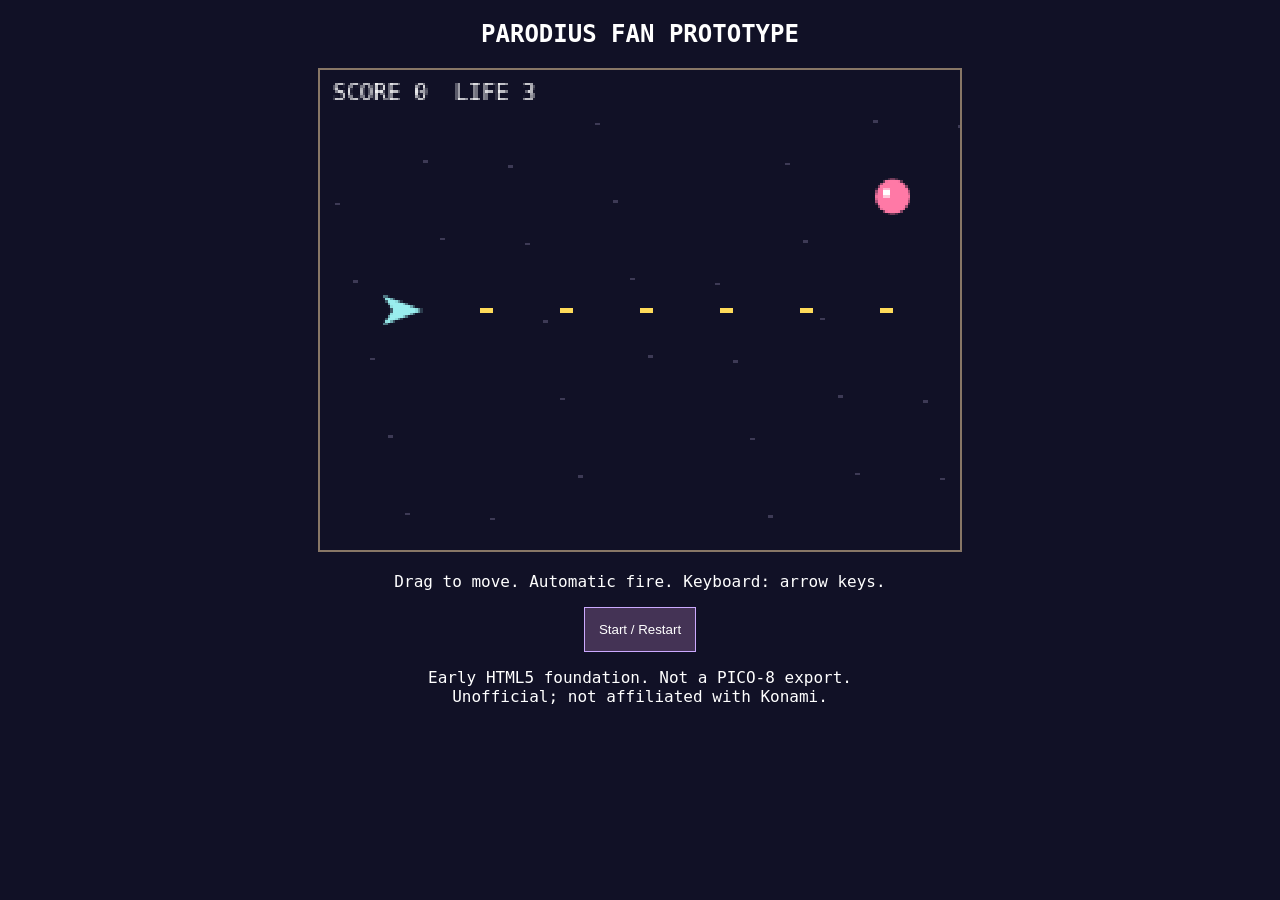
==== index.html @ 3f6e173e "Add initial touch-controlled HTML5 shooter foundation" ====
<!doctype html>
<html lang="en"><meta charset="utf-8"><meta name="viewport" content="width=device-width,initial-scale=1,maximum-scale=1"><title>Parodius fan prototype</title><style>body{margin:0;background:#111126;color:white;text-align:center;font:16px monospace}canvas{width:min(96vw,640px);image-rendering:pixelated;touch-action:none;border:2px solid #876}button{padding:14px;background:#435;color:white;border:1px solid #caf}p{padding:0 12px}</style><h2>PARODIUS FAN PROTOTYPE</h2><canvas id="screen" width="256" height="192"></canvas><p>Drag to move. Automatic fire. Keyboard: arrow keys.</p><button id="restart">Start / Restart</button><p>Early HTML5 foundation. Not a PICO-8 export.<br>Unofficial; not affiliated with Konami.</p><script>
'use strict';
const c=document.getElementById('screen'),g=c.getContext('2d'),keys={};
let p,shots,enemies,score,life,tick,over,last=0,acc=0,seed=1;
function reset(){p={x:32,y:96};shots=[];enemies=[];score=0;life=3;tick=0;over=false;acc=0;seed=1;}
function random(){seed=(seed*1664525+1013904223)>>>0;return seed/4294967296;}
function move(e){const r=c.getBoundingClientRect();p.x=Math.max(8,Math.min(248,(e.clientX-r.left)*256/r.width));p.y=Math.max(22,Math.min(184,(e.clientY-r.top)*192/r.height));}
c.addEventListener('pointerdown',e=>{c.setPointerCapture(e.pointerId);move(e);});
c.addEventListener('pointermove',e=>{if(c.hasPointerCapture(e.pointerId))move(e);});
addEventListener('keydown',e=>{if(e.key.startsWith('Arrow'))e.preventDefault();keys[e.key]=true;});
addEventListener('keyup',e=>keys[e.key]=false);addEventListener('blur',()=>{for(const k in keys)keys[k]=false;});
document.getElementById('restart').onclick=reset;
function step(){if(over)return;tick++;p.x=Math.max(8,Math.min(248,p.x+2*((keys.ArrowRight?1:0)-(keys.ArrowLeft?1:0))));p.y=Math.max(22,Math.min(184,p.y+2*((keys.ArrowDown?1:0)-(keys.ArrowUp?1:0))));if(tick%8===0)shots.push({x:p.x+8,y:p.y});if(tick%35===0)enemies.push({x:264,y:24+random()*152,phase:random()*6,hp:2});for(const s of shots)s.x+=4;for(const e of enemies){e.x-=1+Math.min(1,score/5000);e.y+=Math.sin(tick/15+e.phase)*.6;for(const s of shots){if(s.x<260&&e.hp>0&&Math.abs(s.x-e.x)<9&&Math.abs(s.y-e.y)<8){e.hp--;s.x=999;if(e.hp===0)score+=100;}}if(e.hp>0&&Math.abs(p.x-e.x)<10&&Math.abs(p.y-e.y)<9){e.hp=0;life--;if(life<=0)over=true;}}shots=shots.filter(s=>s.x<264);enemies=enemies.filter(e=>e.x> -16&&e.hp>0);}
function draw(){g.fillStyle='#111126';g.fillRect(0,0,256,192);g.fillStyle='#6a6484';for(let i=0;i<30;i++)g.fillRect(((i*83-tick*.5)%256+256)%256,20+(i*47)%172,1,1);g.fillStyle='#9ee';g.beginPath();g.moveTo(p.x+9,p.y);g.lineTo(p.x-7,p.y-6);g.lineTo(p.x-3,p.y);g.lineTo(p.x-7,p.y+6);g.closePath();g.fill();g.fillStyle='#ffdb59';for(const s of shots)g.fillRect(s.x,s.y-1,5,2);for(const e of enemies){g.fillStyle='#ff79a6';g.beginPath();g.arc(e.x,e.y,7,0,Math.PI*2);g.fill();g.fillStyle='white';g.fillRect(e.x-4,e.y-3,3,3);}g.fillStyle='white';g.font='9px monospace';g.fillText('SCORE '+score+'  LIFE '+life,5,12);if(over){g.fillStyle='#111126';g.fillRect(30,76,196,40);g.fillStyle='white';g.fillText('GAME OVER - TAP RESTART',43,99);}}
function frame(now){if(last)acc+=Math.min(100,now-last);last=now;while(acc>=1000/60){step();acc-=1000/60;}draw();requestAnimationFrame(frame);}reset();requestAnimationFrame(frame);
</script></html>
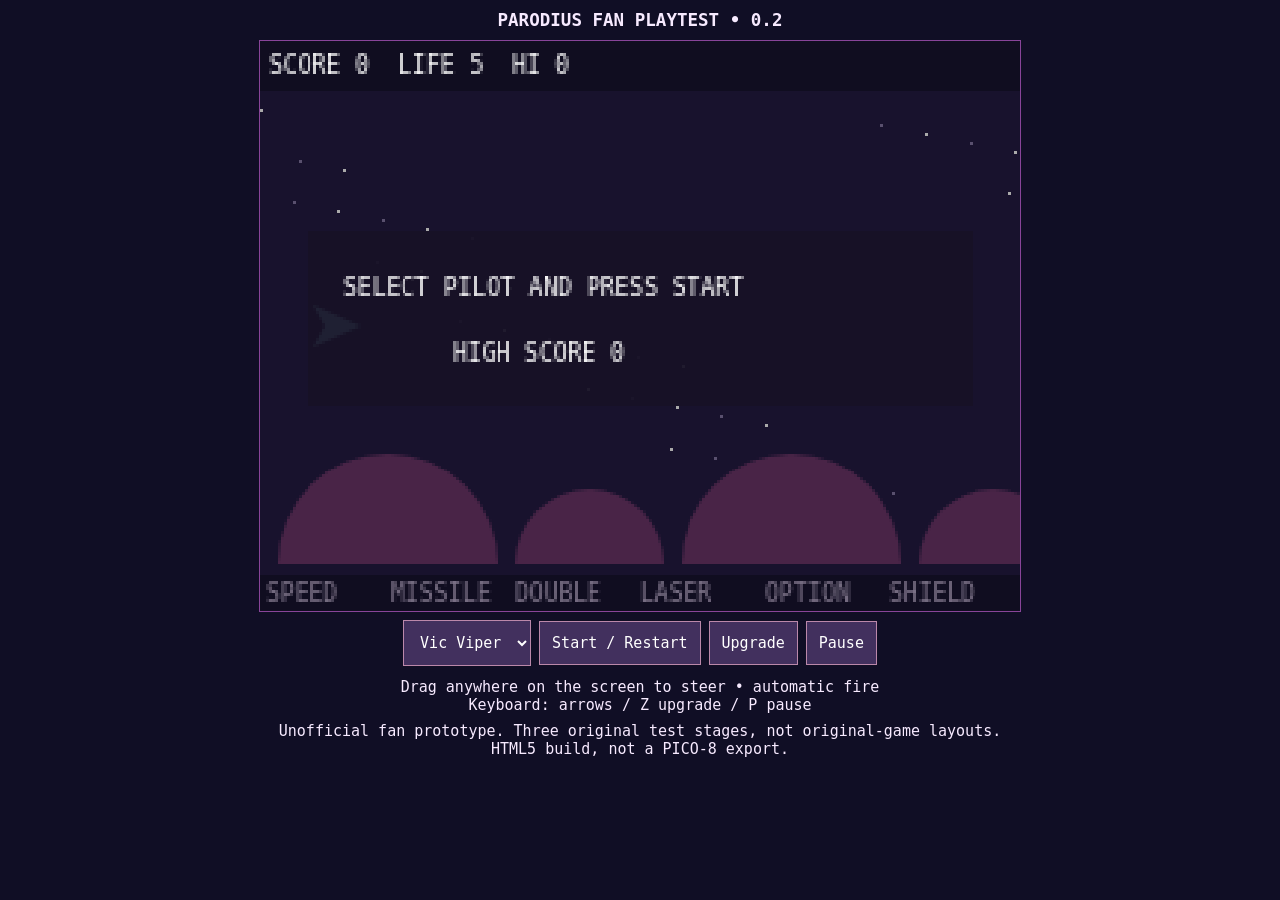
==== commit c491dc40: "Upgrade HTML5 playtest with three stages, upgrades, bosses and Pages workflow" ====
--- a/index.html
+++ b/index.html
@@ -1,17 +1,32 @@
 <!doctype html>
-<html lang="en"><meta charset="utf-8"><meta name="viewport" content="width=device-width,initial-scale=1,maximum-scale=1"><title>Parodius fan prototype</title><style>body{margin:0;background:#111126;color:white;text-align:center;font:16px monospace}canvas{width:min(96vw,640px);image-rendering:pixelated;touch-action:none;border:2px solid #876}button{padding:14px;background:#435;color:white;border:1px solid #caf}p{padding:0 12px}</style><h2>PARODIUS FAN PROTOTYPE</h2><canvas id="screen" width="256" height="192"></canvas><p>Drag to move. Automatic fire. Keyboard: arrow keys.</p><button id="restart">Start / Restart</button><p>Early HTML5 foundation. Not a PICO-8 export.<br>Unofficial; not affiliated with Konami.</p><script>
+<html lang="en"><meta charset="utf-8"><meta name="viewport" content="width=device-width,initial-scale=1,viewport-fit=cover"><title>Parodius fan playtest</title><style>body{margin:0;background:#100e25;color:#f7eaff;text-align:center;font:15px monospace}canvas{width:min(98vw,760px);image-rendering:pixelated;touch-action:none;border:1px solid #849}button,select{font:inherit;background:#42305e;color:white;border:1px solid #b8a;padding:12px;margin:4px;touch-action:manipulation}p{margin:8px}h3{margin:10px}</style><h3>PARODIUS FAN PLAYTEST • 0.2</h3><canvas id="c" width="256" height="192"></canvas><div><select id="who"><option>Vic Viper</option><option>Octopus</option><option>TwinBee</option><option>Pentarou</option></select><button id="start">Start / Restart</button><button id="upgrade">Upgrade</button><button id="pause">Pause</button></div><p>Drag anywhere on the screen to steer • automatic fire<br>Keyboard: arrows / Z upgrade / P pause</p><p>Unofficial fan prototype. Three original test stages, not original-game layouts.<br>HTML5 build, not a PICO-8 export.</p><script>
 'use strict';
-const c=document.getElementById('screen'),g=c.getContext('2d'),keys={};
-let p,shots,enemies,score,life,tick,over,last=0,acc=0,seed=1;
-function reset(){p={x:32,y:96};shots=[];enemies=[];score=0;life=3;tick=0;over=false;acc=0;seed=1;}
-function random(){seed=(seed*1664525+1013904223)>>>0;return seed/4294967296;}
-function move(e){const r=c.getBoundingClientRect();p.x=Math.max(8,Math.min(248,(e.clientX-r.left)*256/r.width));p.y=Math.max(22,Math.min(184,(e.clientY-r.top)*192/r.height));}
-c.addEventListener('pointerdown',e=>{c.setPointerCapture(e.pointerId);move(e);});
-c.addEventListener('pointermove',e=>{if(c.hasPointerCapture(e.pointerId))move(e);});
-addEventListener('keydown',e=>{if(e.key.startsWith('Arrow'))e.preventDefault();keys[e.key]=true;});
-addEventListener('keyup',e=>keys[e.key]=false);addEventListener('blur',()=>{for(const k in keys)keys[k]=false;});
-document.getElementById('restart').onclick=reset;
-function step(){if(over)return;tick++;p.x=Math.max(8,Math.min(248,p.x+2*((keys.ArrowRight?1:0)-(keys.ArrowLeft?1:0))));p.y=Math.max(22,Math.min(184,p.y+2*((keys.ArrowDown?1:0)-(keys.ArrowUp?1:0))));if(tick%8===0)shots.push({x:p.x+8,y:p.y});if(tick%35===0)enemies.push({x:264,y:24+random()*152,phase:random()*6,hp:2});for(const s of shots)s.x+=4;for(const e of enemies){e.x-=1+Math.min(1,score/5000);e.y+=Math.sin(tick/15+e.phase)*.6;for(const s of shots){if(s.x<260&&e.hp>0&&Math.abs(s.x-e.x)<9&&Math.abs(s.y-e.y)<8){e.hp--;s.x=999;if(e.hp===0)score+=100;}}if(e.hp>0&&Math.abs(p.x-e.x)<10&&Math.abs(p.y-e.y)<9){e.hp=0;life--;if(life<=0)over=true;}}shots=shots.filter(s=>s.x<264);enemies=enemies.filter(e=>e.x> -16&&e.hp>0);}
-function draw(){g.fillStyle='#111126';g.fillRect(0,0,256,192);g.fillStyle='#6a6484';for(let i=0;i<30;i++)g.fillRect(((i*83-tick*.5)%256+256)%256,20+(i*47)%172,1,1);g.fillStyle='#9ee';g.beginPath();g.moveTo(p.x+9,p.y);g.lineTo(p.x-7,p.y-6);g.lineTo(p.x-3,p.y);g.lineTo(p.x-7,p.y+6);g.closePath();g.fill();g.fillStyle='#ffdb59';for(const s of shots)g.fillRect(s.x,s.y-1,5,2);for(const e of enemies){g.fillStyle='#ff79a6';g.beginPath();g.arc(e.x,e.y,7,0,Math.PI*2);g.fill();g.fillStyle='white';g.fillRect(e.x-4,e.y-3,3,3);}g.fillStyle='white';g.font='9px monospace';g.fillText('SCORE '+score+'  LIFE '+life,5,12);if(over){g.fillStyle='#111126';g.fillRect(30,76,196,40);g.fillStyle='white';g.fillText('GAME OVER - TAP RESTART',43,99);}}
-function frame(now){if(last)acc+=Math.min(100,now-last);last=now;while(acc>=1000/60){step();acc-=1000/60;}draw();requestAnimationFrame(frame);}reset();requestAnimationFrame(frame);
+const c=document.getElementById('c'),g=c.getContext('2d'),keys={},names=['SPEED','MISSILE','DOUBLE','LASER','OPTION','SHIELD'],titles=['CANDY CURRENT','MOAI MOONLIGHT','CARNIVAL CORE'];
+let p,shots,foes,bullets,drops,sparks,boss,t,st,score,life,meter,weapon,opt,speed,shield,inv,state,paused,combo,best=0,last=0,acc=0,drag=null,audio=null;
+try{best=Number(localStorage.getItem('parodius-fan-best'))||0}catch(e){}
+function sound(n){if(!audio)return;const o=audio.createOscillator(),v=audio.createGain();o.type='square';o.frequency.value=n;v.gain.setValueAtTime(.025,audio.currentTime);v.gain.exponentialRampToValueAtTime(.001,audio.currentTime+.09);o.connect(v);v.connect(audio.destination);o.start();o.stop(audio.currentTime+.1)}
+function reset(){p={x:25,y:96,k:document.getElementById('who').selectedIndex};shots=[];foes=[];bullets=[];drops=[];sparks=[];boss=null;t=0;st=0;score=0;life=5;meter=-1;weapon=0;opt=0;speed=0;shield=0;inv=90;combo=0;state='play';paused=false;drag=null;acc=0;document.getElementById('pause').textContent='Pause'}
+function save(){if(score>best){best=score;try{localStorage.setItem('parodius-fan-best',String(best))}catch(e){}}}
+function start(){try{audio=audio||new(window.AudioContext||window.webkitAudioContext)();audio.resume()}catch(e){}reset();sound(440)}
+function toggle(){if(state!=='play')return;paused=!paused;document.getElementById('pause').textContent=paused?'Resume':'Pause';drag=null}
+function upgrade(){if(state!=='play'||paused||meter<0)return;if(meter===0)speed=Math.min(3,speed+1);else if(meter===4)opt=Math.min(2,opt+1);else if(meter===5)shield=3;else weapon=meter;meter=-1;sound(880)}
+document.getElementById('start').onclick=start;document.getElementById('upgrade').onclick=upgrade;document.getElementById('pause').onclick=toggle;
+function point(e){const r=c.getBoundingClientRect();return{x:(e.clientX-r.left)*256/r.width,y:(e.clientY-r.top)*192/r.height}}
+c.onpointerdown=e=>{if(state!=='play'||paused)return;drag=point(e);c.setPointerCapture(e.pointerId)};
+c.onpointermove=e=>{if(!drag||!c.hasPointerCapture(e.pointerId))return;const q=point(e);p.x+=(q.x-drag.x)*1.3;p.y+=(q.y-drag.y)*1.3;drag=q};c.onpointerup=c.onpointercancel=()=>drag=null;
+addEventListener('keydown',e=>{if(e.key.startsWith('Arrow'))e.preventDefault();if(!e.repeat){if(e.key.toLowerCase()==='z')upgrade();if(e.key.toLowerCase()==='p')toggle()}keys[e.key]=true});addEventListener('keyup',e=>keys[e.key]=false);addEventListener('blur',()=>{for(const k in keys)keys[k]=false;if(state==='play'&&!paused)toggle()});document.addEventListener('visibilitychange',()=>{if(document.hidden&&state==='play'&&!paused)toggle()});
+function burst(x,y,col){for(let i=0;i<12;i++)sparks.push({x,y,vx:Math.cos(i)*1.7,vy:Math.sin(i)*1.7,age:20,col})}
+function hurt(){if(inv)return;if(shield)shield--;else{life--;weapon=0;opt=0;combo=0;}inv=100;burst(p.x,p.y,'#fff');sound(110);if(life<=0){state='over';save()}}
+function shoot(){const add=(dy,vy=0)=>shots.push({x:p.x+8,y:p.y+dy,vx:weapon===3?6:4,vy});add(0);if(weapon===1)add(4,1.6);if(weapon===2){add(-2,-.6);if(p.k===1)add(2,.6)}if(weapon===3){add(-2);if(p.k===2)add(2)}for(let i=0;i<opt;i++)add(9+i*7,p.k===3?-.2:0)}
+function step(){if(state!=='play'||paused)return;t++;if(inv)inv--;p.x+=((keys.ArrowRight?1:0)-(keys.ArrowLeft?1:0))*(1.7+speed*.4);p.y+=((keys.ArrowDown?1:0)-(keys.ArrowUp?1:0))*(1.7+speed*.4);p.x=Math.max(8,Math.min(247,p.x));p.y=Math.max(25,Math.min(176,p.y));if(t%7===0)shoot();
+if(t<1800&&t%Math.max(22,48-st*8)===0){const n=Math.floor(t/48)%3;foes.push({x:266,y:35+(t*17%125),base:35+(t*17%125),age:0,hp:n===2?4:2,type:n})}if(t===1800){boss={x:220,y:96,hp:100+st*40,max:100+st*40,age:0};sound(150)}
+for(const e of foes){e.age++;e.x-=1+st*.2;e.y=e.base+Math.sin(e.age/18)*12;if(e.age%95===0){const a=Math.atan2(p.y-e.y,p.x-e.x);bullets.push({x:e.x,y:e.y,vx:Math.cos(a)*1.3,vy:Math.sin(a)*1.3})}if(Math.abs(e.x-p.x)<10&&Math.abs(e.y-p.y)<9){hurt();e.hp=0}}
+if(boss){boss.age++;boss.y=98+Math.sin(boss.age/45)*45;const rage=boss.hp<boss.max/2;if(boss.age%(rage?26:42)===0){for(let i=-2;i<=2;i++){const a=Math.PI+i*.23+Math.sin(boss.age/60)*.3;bullets.push({x:boss.x-12,y:boss.y,vx:Math.cos(a)*(rage?1.9:1.5),vy:Math.sin(a)*(rage?1.9:1.5)})}}if(Math.abs(p.x-boss.x)<24&&Math.abs(p.y-boss.y)<25)hurt()}
+for(const s of shots){s.x+=s.vx;s.y+=s.vy;for(const e of foes){if(e.hp>0&&s.x<270&&Math.abs(s.x-e.x)<10&&Math.abs(s.y-e.y)<9){e.hp--;s.x=999;if(e.hp===0){score+=100+Math.min(500,combo*10);combo++;burst(e.x,e.y,'#ff9');if(combo%3===0)drops.push({x:e.x,y:e.y,bell:combo%9===0})}}}if(boss&&s.x<270&&Math.abs(s.x-boss.x)<23&&Math.abs(s.y-boss.y)<25){s.x=999;boss.hp--;if(boss.hp<=0){burst(boss.x,boss.y,'#faf');boss=null;score+=3000;save();st++;bullets=[];foes=[];drops=[];t=0;inv=100;sound(660);if(st===3){state='win';save()}}}}
+for(const b of bullets){b.x+=b.vx;b.y+=b.vy;if(Math.abs(b.x-p.x)<4&&Math.abs(b.y-p.y)<4){hurt();b.x=-99}}for(const d of drops){d.x-=.8;if(Math.abs(d.x-p.x)<10&&Math.abs(d.y-p.y)<10){if(d.bell){score+=1000;bullets=[];shield=Math.min(3,shield+1)}else meter=(meter+1)%6;d.x=-99;sound(780)}}
+for(const s of sparks){s.x+=s.vx;s.y+=s.vy;s.age--}shots=shots.filter(s=>s.x<275&&s.y>10&&s.y<195);foes=foes.filter(e=>e.hp>0&&e.x> -15);bullets=bullets.filter(b=>b.x> -10&&b.x<270&&b.y>15&&b.y<200);drops=drops.filter(d=>d.x> -10);sparks=sparks.filter(s=>s.age>0)}
+function text(s,x,y,col='#fff'){g.fillStyle=col;g.font='8px monospace';g.fillText(s,x,y)}
+function draw(){g.fillStyle=['#18122d','#101f35','#281333'][Math.min(st,2)];g.fillRect(0,0,256,192);for(let i=0;i<40;i++){g.fillStyle=i%2?'#59506e':'#aaa';g.fillRect(((i*71-t*(i%2?.25:.5))%256+256)%256,23+i*43%152,1,1)}for(let i=0;i<5;i++){g.fillStyle=['#492447','#234659','#4c2859'][Math.min(st,2)];g.beginPath();g.arc(((i*68-t*.2)%330+330)%330-25,176,25+(i%2)*12,Math.PI,0);g.fill()}for(const d of drops){g.fillStyle=d.bell?'#8f8':'#ffb53e';g.fillRect(d.x-3,d.y-3,7,7)}for(const e of foes){g.fillStyle=['#ff89b5','#b2f77c','#bca4ff'][e.type];g.beginPath();g.arc(e.x,e.y,7+e.type,0,7);g.fill();g.fillStyle='white';g.fillRect(e.x-4,e.y-3,3,3)}if(boss){g.fillStyle='#f79ac8';g.beginPath();g.arc(boss.x,boss.y,23,0,7);g.fill();g.fillStyle='white';g.fillRect(boss.x-15,boss.y-9,8,7);g.fillRect(boss.x+4,boss.y-9,8,7);g.fillStyle='#302040';g.fillRect(boss.x-11,boss.y+8,21,4);g.fillStyle='#ff8';g.fillRect(60,20,136*boss.hp/boss.max,3)}
+if(!inv||inv%8<4){g.fillStyle=['#9ee','#ff99c8','#ffe779','#adc6ff'][p.k];if(p.k===0){g.beginPath();g.moveTo(p.x+9,p.y);g.lineTo(p.x-7,p.y-7);g.lineTo(p.x-3,p.y);g.lineTo(p.x-7,p.y+7);g.closePath();g.fill()}else{g.beginPath();g.arc(p.x,p.y,7,0,7);g.fill();g.fillStyle='white';g.fillRect(p.x+1,p.y-3,4,3)}if(shield){g.strokeStyle='#8ff';g.beginPath();g.arc(p.x,p.y,11,0,7);g.stroke()}}g.fillStyle=weapon===3?'#8ff':'#ffe473';for(const s of shots)g.fillRect(s.x,s.y-1,weapon===3?14:5,2);g.fillStyle='#ff799f';for(const b of bullets){g.beginPath();g.arc(b.x,b.y,2.5,0,7);g.fill()}for(const s of sparks){g.fillStyle=s.col;g.fillRect(s.x,s.y,2,2)}g.fillStyle='#100d20';g.fillRect(0,0,256,17);g.fillRect(0,180,256,12);text('SCORE '+score+'  LIFE '+life+'  HI '+best,3,11);for(let i=0;i<6;i++)text(names[i],i*42+2,189,i===meter?'#ffed79':'#81778c');if(t<150&&state==='play')text('STAGE '+(st+1)+' '+titles[Math.min(st,2)],38,42);if(paused||state!=='play'){g.fillStyle='#171226ee';g.fillRect(16,64,224,59);text(state==='title'?'SELECT PILOT AND PRESS START':paused?'PAUSED':state==='win'?'TEST CAMPAIGN CLEAR!':'GAME OVER',28,86);text('HIGH SCORE '+best,65,108)}}
+function frame(now){if(last)acc+=Math.min(100,now-last);last=now;while(acc>=1000/60){step();acc-=1000/60}draw();requestAnimationFrame(frame)}reset();state='title';requestAnimationFrame(frame);
 </script></html>
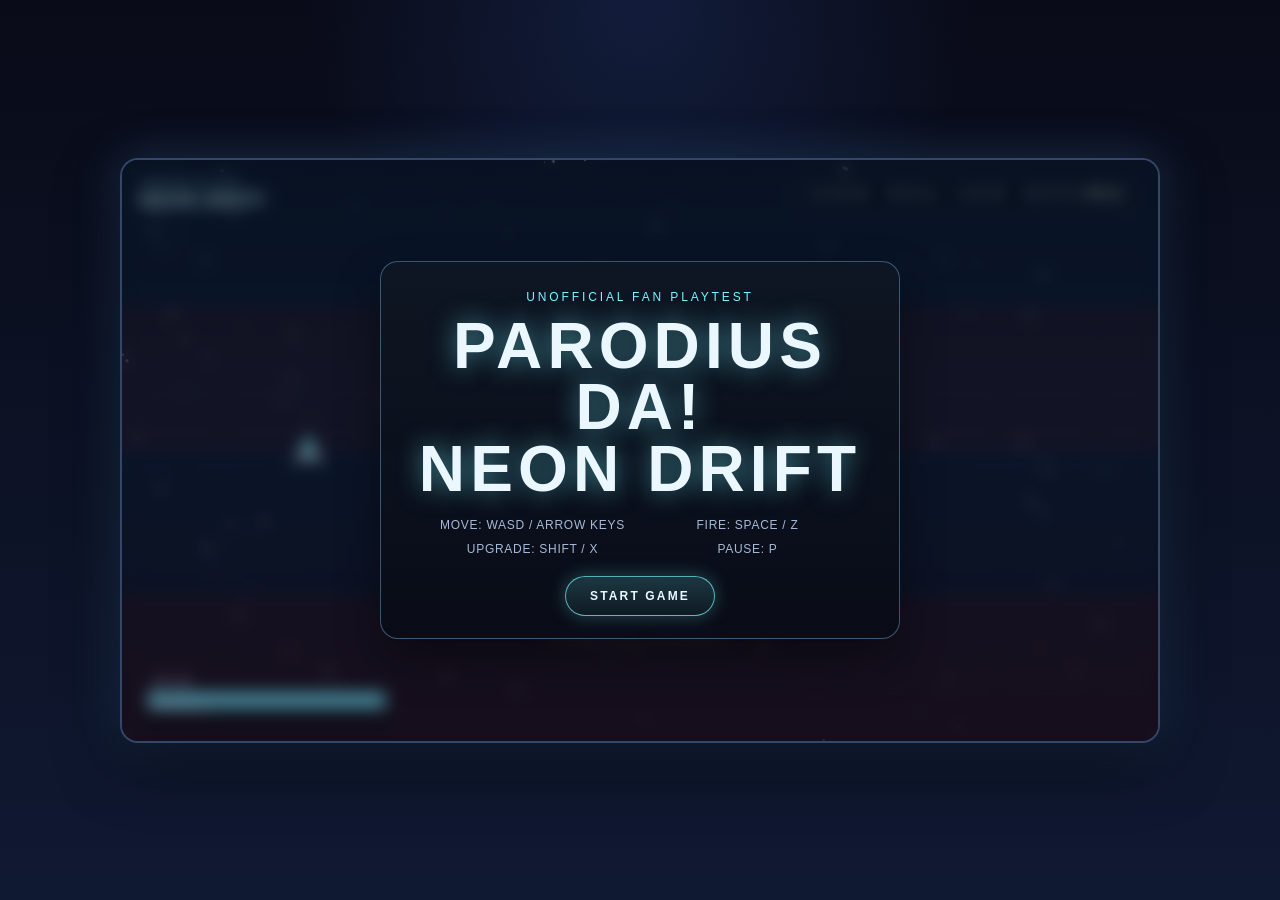
==== commit f7a62605: "Massive game polish, sprite-driven arcade dumake, split JS assets, and a richer browser game loop fo" ====
--- a/index.html
+++ b/index.html
@@ -1,32 +1,55 @@
 <!doctype html>
-<html lang="en"><meta charset="utf-8"><meta name="viewport" content="width=device-width,initial-scale=1,viewport-fit=cover"><title>Parodius fan playtest</title><style>body{margin:0;background:#100e25;color:#f7eaff;text-align:center;font:15px monospace}canvas{width:min(98vw,760px);image-rendering:pixelated;touch-action:none;border:1px solid #849}button,select{font:inherit;background:#42305e;color:white;border:1px solid #b8a;padding:12px;margin:4px;touch-action:manipulation}p{margin:8px}h3{margin:10px}</style><h3>PARODIUS FAN PLAYTEST • 0.2</h3><canvas id="c" width="256" height="192"></canvas><div><select id="who"><option>Vic Viper</option><option>Octopus</option><option>TwinBee</option><option>Pentarou</option></select><button id="start">Start / Restart</button><button id="upgrade">Upgrade</button><button id="pause">Pause</button></div><p>Drag anywhere on the screen to steer • automatic fire<br>Keyboard: arrows / Z upgrade / P pause</p><p>Unofficial fan prototype. Three original test stages, not original-game layouts.<br>HTML5 build, not a PICO-8 export.</p><script>
-'use strict';
-const c=document.getElementById('c'),g=c.getContext('2d'),keys={},names=['SPEED','MISSILE','DOUBLE','LASER','OPTION','SHIELD'],titles=['CANDY CURRENT','MOAI MOONLIGHT','CARNIVAL CORE'];
-let p,shots,foes,bullets,drops,sparks,boss,t,st,score,life,meter,weapon,opt,speed,shield,inv,state,paused,combo,best=0,last=0,acc=0,drag=null,audio=null;
-try{best=Number(localStorage.getItem('parodius-fan-best'))||0}catch(e){}
-function sound(n){if(!audio)return;const o=audio.createOscillator(),v=audio.createGain();o.type='square';o.frequency.value=n;v.gain.setValueAtTime(.025,audio.currentTime);v.gain.exponentialRampToValueAtTime(.001,audio.currentTime+.09);o.connect(v);v.connect(audio.destination);o.start();o.stop(audio.currentTime+.1)}
-function reset(){p={x:25,y:96,k:document.getElementById('who').selectedIndex};shots=[];foes=[];bullets=[];drops=[];sparks=[];boss=null;t=0;st=0;score=0;life=5;meter=-1;weapon=0;opt=0;speed=0;shield=0;inv=90;combo=0;state='play';paused=false;drag=null;acc=0;document.getElementById('pause').textContent='Pause'}
-function save(){if(score>best){best=score;try{localStorage.setItem('parodius-fan-best',String(best))}catch(e){}}}
-function start(){try{audio=audio||new(window.AudioContext||window.webkitAudioContext)();audio.resume()}catch(e){}reset();sound(440)}
-function toggle(){if(state!=='play')return;paused=!paused;document.getElementById('pause').textContent=paused?'Resume':'Pause';drag=null}
-function upgrade(){if(state!=='play'||paused||meter<0)return;if(meter===0)speed=Math.min(3,speed+1);else if(meter===4)opt=Math.min(2,opt+1);else if(meter===5)shield=3;else weapon=meter;meter=-1;sound(880)}
-document.getElementById('start').onclick=start;document.getElementById('upgrade').onclick=upgrade;document.getElementById('pause').onclick=toggle;
-function point(e){const r=c.getBoundingClientRect();return{x:(e.clientX-r.left)*256/r.width,y:(e.clientY-r.top)*192/r.height}}
-c.onpointerdown=e=>{if(state!=='play'||paused)return;drag=point(e);c.setPointerCapture(e.pointerId)};
-c.onpointermove=e=>{if(!drag||!c.hasPointerCapture(e.pointerId))return;const q=point(e);p.x+=(q.x-drag.x)*1.3;p.y+=(q.y-drag.y)*1.3;drag=q};c.onpointerup=c.onpointercancel=()=>drag=null;
-addEventListener('keydown',e=>{if(e.key.startsWith('Arrow'))e.preventDefault();if(!e.repeat){if(e.key.toLowerCase()==='z')upgrade();if(e.key.toLowerCase()==='p')toggle()}keys[e.key]=true});addEventListener('keyup',e=>keys[e.key]=false);addEventListener('blur',()=>{for(const k in keys)keys[k]=false;if(state==='play'&&!paused)toggle()});document.addEventListener('visibilitychange',()=>{if(document.hidden&&state==='play'&&!paused)toggle()});
-function burst(x,y,col){for(let i=0;i<12;i++)sparks.push({x,y,vx:Math.cos(i)*1.7,vy:Math.sin(i)*1.7,age:20,col})}
-function hurt(){if(inv)return;if(shield)shield--;else{life--;weapon=0;opt=0;combo=0;}inv=100;burst(p.x,p.y,'#fff');sound(110);if(life<=0){state='over';save()}}
-function shoot(){const add=(dy,vy=0)=>shots.push({x:p.x+8,y:p.y+dy,vx:weapon===3?6:4,vy});add(0);if(weapon===1)add(4,1.6);if(weapon===2){add(-2,-.6);if(p.k===1)add(2,.6)}if(weapon===3){add(-2);if(p.k===2)add(2)}for(let i=0;i<opt;i++)add(9+i*7,p.k===3?-.2:0)}
-function step(){if(state!=='play'||paused)return;t++;if(inv)inv--;p.x+=((keys.ArrowRight?1:0)-(keys.ArrowLeft?1:0))*(1.7+speed*.4);p.y+=((keys.ArrowDown?1:0)-(keys.ArrowUp?1:0))*(1.7+speed*.4);p.x=Math.max(8,Math.min(247,p.x));p.y=Math.max(25,Math.min(176,p.y));if(t%7===0)shoot();
-if(t<1800&&t%Math.max(22,48-st*8)===0){const n=Math.floor(t/48)%3;foes.push({x:266,y:35+(t*17%125),base:35+(t*17%125),age:0,hp:n===2?4:2,type:n})}if(t===1800){boss={x:220,y:96,hp:100+st*40,max:100+st*40,age:0};sound(150)}
-for(const e of foes){e.age++;e.x-=1+st*.2;e.y=e.base+Math.sin(e.age/18)*12;if(e.age%95===0){const a=Math.atan2(p.y-e.y,p.x-e.x);bullets.push({x:e.x,y:e.y,vx:Math.cos(a)*1.3,vy:Math.sin(a)*1.3})}if(Math.abs(e.x-p.x)<10&&Math.abs(e.y-p.y)<9){hurt();e.hp=0}}
-if(boss){boss.age++;boss.y=98+Math.sin(boss.age/45)*45;const rage=boss.hp<boss.max/2;if(boss.age%(rage?26:42)===0){for(let i=-2;i<=2;i++){const a=Math.PI+i*.23+Math.sin(boss.age/60)*.3;bullets.push({x:boss.x-12,y:boss.y,vx:Math.cos(a)*(rage?1.9:1.5),vy:Math.sin(a)*(rage?1.9:1.5)})}}if(Math.abs(p.x-boss.x)<24&&Math.abs(p.y-boss.y)<25)hurt()}
-for(const s of shots){s.x+=s.vx;s.y+=s.vy;for(const e of foes){if(e.hp>0&&s.x<270&&Math.abs(s.x-e.x)<10&&Math.abs(s.y-e.y)<9){e.hp--;s.x=999;if(e.hp===0){score+=100+Math.min(500,combo*10);combo++;burst(e.x,e.y,'#ff9');if(combo%3===0)drops.push({x:e.x,y:e.y,bell:combo%9===0})}}}if(boss&&s.x<270&&Math.abs(s.x-boss.x)<23&&Math.abs(s.y-boss.y)<25){s.x=999;boss.hp--;if(boss.hp<=0){burst(boss.x,boss.y,'#faf');boss=null;score+=3000;save();st++;bullets=[];foes=[];drops=[];t=0;inv=100;sound(660);if(st===3){state='win';save()}}}}
-for(const b of bullets){b.x+=b.vx;b.y+=b.vy;if(Math.abs(b.x-p.x)<4&&Math.abs(b.y-p.y)<4){hurt();b.x=-99}}for(const d of drops){d.x-=.8;if(Math.abs(d.x-p.x)<10&&Math.abs(d.y-p.y)<10){if(d.bell){score+=1000;bullets=[];shield=Math.min(3,shield+1)}else meter=(meter+1)%6;d.x=-99;sound(780)}}
-for(const s of sparks){s.x+=s.vx;s.y+=s.vy;s.age--}shots=shots.filter(s=>s.x<275&&s.y>10&&s.y<195);foes=foes.filter(e=>e.hp>0&&e.x> -15);bullets=bullets.filter(b=>b.x> -10&&b.x<270&&b.y>15&&b.y<200);drops=drops.filter(d=>d.x> -10);sparks=sparks.filter(s=>s.age>0)}
-function text(s,x,y,col='#fff'){g.fillStyle=col;g.font='8px monospace';g.fillText(s,x,y)}
-function draw(){g.fillStyle=['#18122d','#101f35','#281333'][Math.min(st,2)];g.fillRect(0,0,256,192);for(let i=0;i<40;i++){g.fillStyle=i%2?'#59506e':'#aaa';g.fillRect(((i*71-t*(i%2?.25:.5))%256+256)%256,23+i*43%152,1,1)}for(let i=0;i<5;i++){g.fillStyle=['#492447','#234659','#4c2859'][Math.min(st,2)];g.beginPath();g.arc(((i*68-t*.2)%330+330)%330-25,176,25+(i%2)*12,Math.PI,0);g.fill()}for(const d of drops){g.fillStyle=d.bell?'#8f8':'#ffb53e';g.fillRect(d.x-3,d.y-3,7,7)}for(const e of foes){g.fillStyle=['#ff89b5','#b2f77c','#bca4ff'][e.type];g.beginPath();g.arc(e.x,e.y,7+e.type,0,7);g.fill();g.fillStyle='white';g.fillRect(e.x-4,e.y-3,3,3)}if(boss){g.fillStyle='#f79ac8';g.beginPath();g.arc(boss.x,boss.y,23,0,7);g.fill();g.fillStyle='white';g.fillRect(boss.x-15,boss.y-9,8,7);g.fillRect(boss.x+4,boss.y-9,8,7);g.fillStyle='#302040';g.fillRect(boss.x-11,boss.y+8,21,4);g.fillStyle='#ff8';g.fillRect(60,20,136*boss.hp/boss.max,3)}
-if(!inv||inv%8<4){g.fillStyle=['#9ee','#ff99c8','#ffe779','#adc6ff'][p.k];if(p.k===0){g.beginPath();g.moveTo(p.x+9,p.y);g.lineTo(p.x-7,p.y-7);g.lineTo(p.x-3,p.y);g.lineTo(p.x-7,p.y+7);g.closePath();g.fill()}else{g.beginPath();g.arc(p.x,p.y,7,0,7);g.fill();g.fillStyle='white';g.fillRect(p.x+1,p.y-3,4,3)}if(shield){g.strokeStyle='#8ff';g.beginPath();g.arc(p.x,p.y,11,0,7);g.stroke()}}g.fillStyle=weapon===3?'#8ff':'#ffe473';for(const s of shots)g.fillRect(s.x,s.y-1,weapon===3?14:5,2);g.fillStyle='#ff799f';for(const b of bullets){g.beginPath();g.arc(b.x,b.y,2.5,0,7);g.fill()}for(const s of sparks){g.fillStyle=s.col;g.fillRect(s.x,s.y,2,2)}g.fillStyle='#100d20';g.fillRect(0,0,256,17);g.fillRect(0,180,256,12);text('SCORE '+score+'  LIFE '+life+'  HI '+best,3,11);for(let i=0;i<6;i++)text(names[i],i*42+2,189,i===meter?'#ffed79':'#81778c');if(t<150&&state==='play')text('STAGE '+(st+1)+' '+titles[Math.min(st,2)],38,42);if(paused||state!=='play'){g.fillStyle='#171226ee';g.fillRect(16,64,224,59);text(state==='title'?'SELECT PILOT AND PRESS START':paused?'PAUSED':state==='win'?'TEST CAMPAIGN CLEAR!':'GAME OVER',28,86);text('HIGH SCORE '+best,65,108)}}
-function frame(now){if(last)acc+=Math.min(100,now-last);last=now;while(acc>=1000/60){step();acc-=1000/60}draw();requestAnimationFrame(frame)}reset();state='title';requestAnimationFrame(frame);
-</script></html>
+<html lang="en">
+  <head>
+    <meta charset="UTF-8" />
+    <meta name="viewport" content="width=device-width, initial-scale=1.0, viewport-fit=cover" />
+    <meta http-equiv="X-UA-Compatible" content="ie=edge" />
+    <title>Parodius Da! Demake - Neon Drift</title>
+    <link rel="stylesheet" href="styles.css" />
+  </head>
+  <body>
+    <div class="game-shell">
+      <div class="hud-panel" id="hud">
+        <div class="brand">
+          <span class="brand-kicker">PARODIUS DA!</span>
+          <span class="brand-name">NEON DRIFT</span>
+        </div>
+        <div class="stats">
+          <span>Score <strong id="score">0</strong></span>
+          <span>Wave <strong id="wave">1</strong></span>
+          <span>Lives <strong id="lives">3</strong></span>
+          <span>Weapon <strong id="weapon">RIFLE</strong></span>
+        </div>
+      </div>
+
+      <canvas id="game" width="960" height="540" aria-label="Parodius demake game canvas"></canvas>
+
+      <div class="overlay visible" id="menuOverlay">
+        <div class="panel">
+          <p class="eyebrow">UNOFFICIAL FAN PLAYTEST</p>
+          <h1>PARODIUS DA!<br />NEON DRIFT</h1>
+          <div class="controls">
+            <span>Move: WASD / Arrow Keys</span>
+            <span>Fire: Space / Z</span>
+            <span>Upgrade: Shift / X</span>
+            <span>Pause: P</span>
+          </div>
+          <button id="startButton" type="button">START GAME</button>
+        </div>
+      </div>
+
+      <div class="overlay hidden" id="gameOverOverlay">
+        <div class="panel">
+          <p class="eyebrow">MISSION REPORT</p>
+          <h2>GAME OVER</h2>
+          <p id="finalScoreText">Final Score: 0</p>
+          <button id="restartButton" type="button">RETRY</button>
+        </div>
+      </div>
+    </div>
+
+    <script src="js/sprites.js"></script>
+    <script src="js/audio.js"></script>
+    <script src="js/game.js"></script>
+  </body>
+</html>
--- a/styles.css
+++ b/styles.css
@@ -0,0 +1,226 @@
+* {
+  box-sizing: border-box;
+}
+
+:root {
+  --bg-1: #090b18;
+  --bg-2: #101932;
+  --panel: rgba(9, 16, 35, 0.72);
+  --panel-border: rgba(150, 190, 255, 0.45);
+  --text: #ebf7ff;
+  --muted: #a7b9d8;
+  --pink: #ff6ad5;
+  --cyan: #76f7ff;
+  --gold: #ffd166;
+  --lime: #8ef7a8;
+  --violet: #c798ff;
+}
+
+html, body {
+  margin: 0;
+  min-height: 100%;
+  background:
+    radial-gradient(circle at top, rgba(51, 92, 184, 0.22), transparent 30%),
+    linear-gradient(180deg, var(--bg-1), var(--bg-2));
+  color: var(--text);
+  font-family: "Segoe UI", Tahoma, Geneva, Verdana, sans-serif;
+}
+
+body {
+  min-height: 100vh;
+  display: grid;
+  place-items: center;
+  overflow: hidden;
+}
+
+.game-shell {
+  position: relative;
+  width: min(96vw, 1040px);
+  aspect-ratio: 16 / 9;
+  border: 2px solid rgba(146, 183, 255, 0.35);
+  border-radius: 18px;
+  background: #030916;
+  box-shadow:
+    0 20px 60px rgba(0, 0, 0, 0.55),
+    inset 0 0 0 1px rgba(152, 177, 255, 0.15),
+    0 0 48px rgba(91, 181, 255, 0.24);
+  overflow: hidden;
+}
+
+#game {
+  display: block;
+  width: 100%;
+  height: 100%;
+  background: linear-gradient(180deg, #08172d 0%, #0d1a2e 100%);
+}
+
+.hud-panel {
+  position: absolute;
+  inset: 0 0 auto 0;
+  display: flex;
+  justify-content: space-between;
+  align-items: center;
+  padding: 16px 18px 0;
+  pointer-events: none;
+  z-index: 10;
+}
+
+.brand {
+  display: flex;
+  flex-direction: column;
+  gap: 2px;
+  letter-spacing: 0.14em;
+  text-shadow: 0 0 14px rgba(118, 247, 255, 0.7);
+}
+
+.brand-kicker {
+  font-size: 11px;
+  opacity: 0.72;
+}
+
+.brand-name {
+  font-size: 17px;
+  font-weight: 800;
+}
+
+.stats {
+  display: flex;
+  gap: 18px;
+  padding: 10px 14px;
+  border: 1px solid var(--panel-border);
+  border-radius: 999px;
+  background: rgba(6, 12, 22, 0.42);
+  backdrop-filter: blur(6px);
+  font-size: 12px;
+  letter-spacing: 0.08em;
+  text-transform: uppercase;
+  color: var(--muted);
+}
+
+.stats strong {
+  color: var(--text);
+}
+
+.overlay {
+  position: absolute;
+  inset: 0;
+  display: grid;
+  place-items: center;
+  background: rgba(4, 8, 16, 0.46);
+  backdrop-filter: blur(8px);
+  z-index: 19;
+  transition: opacity 0.2s ease;
+}
+
+.overlay.hidden {
+  opacity: 0;
+  pointer-events: none;
+}
+
+.overlay.visible {
+  opacity: 1;
+  pointer-events: auto;
+}
+
+.panel {
+  width: min(72%, 520px);
+  padding: 28px 24px 22px;
+  border: 1px solid rgba(143, 200, 255, 0.38);
+  border-radius: 18px;
+  background: linear-gradient(180deg, rgba(14, 23, 35, 0.92), rgba(8, 12, 22, 0.9));
+  box-shadow: 0 20px 44px rgba(0, 0, 0, 0.44);
+  text-align: center;
+}
+
+.eyebrow {
+  font-size: 12px;
+  letter-spacing: 0.24em;
+  color: var(--cyan);
+  margin: 0 0 12px;
+  text-transform: uppercase;
+}
+
+h1, h2 {
+  margin: 0 0 18px;
+  line-height: 0.96;
+  letter-spacing: 0.08em;
+  text-transform: uppercase;
+  text-shadow: 0 0 24px rgba(118, 247, 255, 0.5);
+}
+
+h1 {
+  font-size: clamp(2rem, 5vw, 4rem);
+}
+
+h2 {
+  font-size: clamp(1.6rem, 3vw, 3rem);
+}
+
+.controls {
+  display: grid;
+  grid-template-columns: repeat(2, minmax(0, 1fr));
+  gap: 10px;
+  margin: 0 auto 20px;
+  max-width: 420px;
+  font-size: 12px;
+  color: var(--muted);
+  letter-spacing: 0.06em;
+  text-transform: uppercase;
+}
+
+#finalScoreText {
+  margin: 8px 0 20px;
+  font-size: 14px;
+  color: var(--muted);
+  letter-spacing: 0.08em;
+  text-transform: uppercase;
+}
+
+button {
+  appearance: none;
+  border: 1px solid rgba(118, 247, 255, 0.68);
+  background: linear-gradient(180deg, rgba(118, 247, 255, 0.18), rgba(118, 247, 255, 0.06));
+  color: var(--text);
+  border-radius: 999px;
+  padding: 12px 24px;
+  font-size: 12px;
+  font-weight: 800;
+  letter-spacing: 0.18em;
+  text-transform: uppercase;
+  cursor: pointer;
+  transition: transform 0.15s ease, box-shadow 0.15s ease;
+  box-shadow: 0 0 18px rgba(118, 247, 255, 0.26);
+}
+
+button:hover {
+  transform: translateY(-1px) scale(1.01);
+  box-shadow: 0 0 24px rgba(118, 247, 255, 0.42);
+}
+
+button:active {
+  transform: translateY(1px);
+}
+
+@media (max-width: 700px) {
+  .game-shell {
+    width: 100vw;
+    height: 100vh;
+    border-radius: 0;
+    border: none;
+  }
+
+  .hud-panel {
+    padding-top: 12px;
+  }
+
+  .stats {
+    gap: 8px;
+    padding: 8px 10px;
+    font-size: 10px;
+  }
+
+  .controls {
+    grid-template-columns: 1fr;
+    font-size: 11px;
+  }
+}
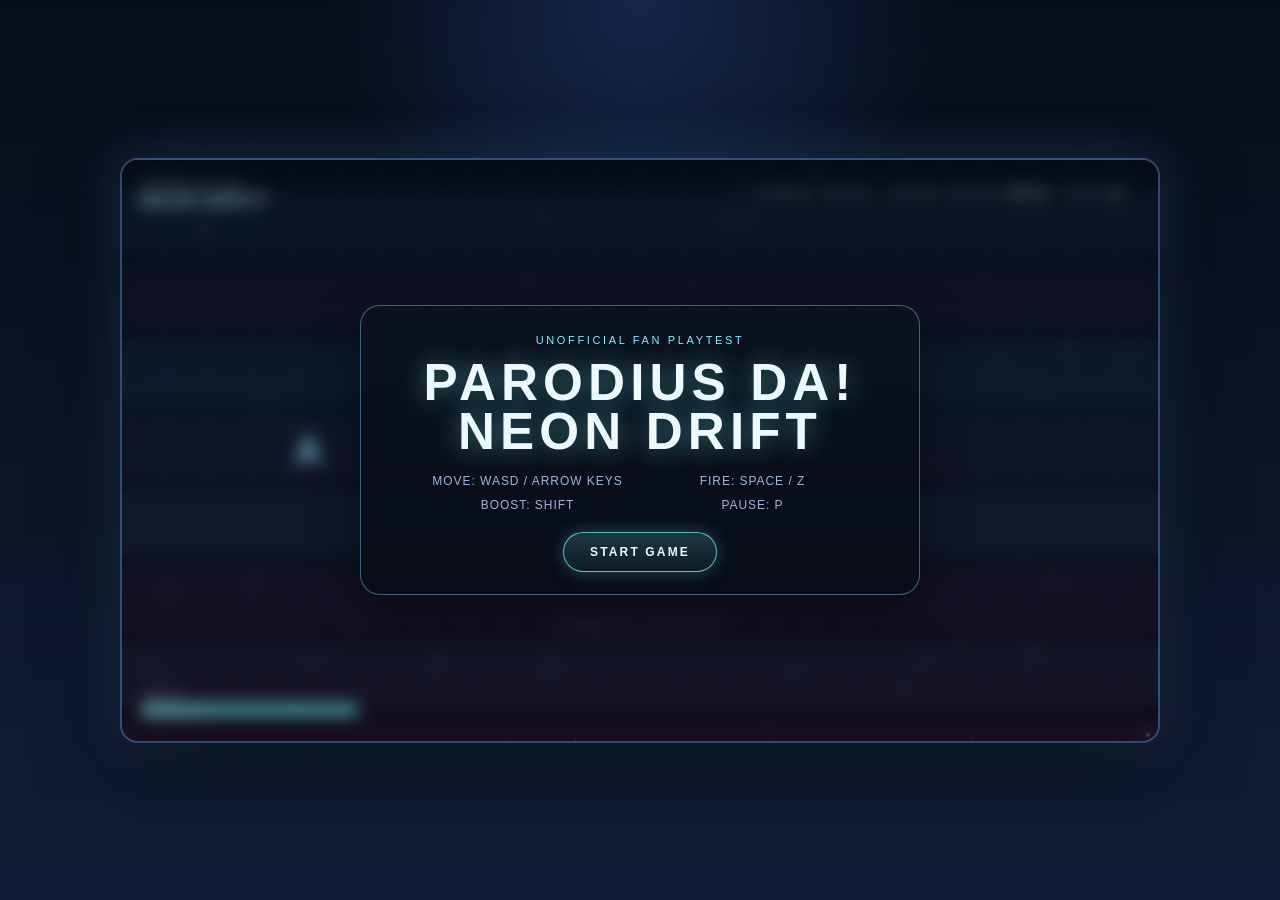
==== commit 211ff5e6: "Commercial-style shmup polish for the browser game, with stronger enemy flow, upgrades, score loop, " ====
--- a/index.html
+++ b/index.html
@@ -14,11 +14,13 @@
           <span class="brand-kicker">PARODIUS DA!</span>
           <span class="brand-name">NEON DRIFT</span>
         </div>
-        <div class="stats">
+
+        <div class="stats" aria-live="polite">
           <span>Score <strong id="score">0</strong></span>
           <span>Wave <strong id="wave">1</strong></span>
-          <span>Lives <strong id="lives">3</strong></span>
+          <span>Lives <strong id="lives">5</strong></span>
           <span>Weapon <strong id="weapon">RIFLE</strong></span>
+          <span>Chain <strong id="combo">x1</strong></span>
         </div>
       </div>
 
@@ -31,7 +33,7 @@
           <div class="controls">
             <span>Move: WASD / Arrow Keys</span>
             <span>Fire: Space / Z</span>
-            <span>Upgrade: Shift / X</span>
+            <span>Boost: Shift</span>
             <span>Pause: P</span>
           </div>
           <button id="startButton" type="button">START GAME</button>
--- a/styles.css
+++ b/styles.css
@@ -3,24 +3,24 @@
 }
 
 :root {
-  --bg-1: #090b18;
-  --bg-2: #101932;
-  --panel: rgba(9, 16, 35, 0.72);
-  --panel-border: rgba(150, 190, 255, 0.45);
-  --text: #ebf7ff;
-  --muted: #a7b9d8;
+  --bg-1: #070d19;
+  --bg-2: #111c34;
+  --panel: rgba(7, 12, 24, 0.72);
+  --panel-border: rgba(170, 210, 255, 0.38);
+  --text: #edf9ff;
+  --muted: #9db7d9;
   --pink: #ff6ad5;
-  --cyan: #76f7ff;
+  --cyan: #79f6ff;
   --gold: #ffd166;
-  --lime: #8ef7a8;
-  --violet: #c798ff;
+  --lime: #90f7b0;
+  --violet: #d0a6ff;
+  --danger: #ff7a7a;
 }
 
 html, body {
   margin: 0;
   min-height: 100%;
-  background:
-    radial-gradient(circle at top, rgba(51, 92, 184, 0.22), transparent 30%),
+  background: radial-gradient(circle at top, rgba(52, 88, 170, 0.34), transparent 28%),
     linear-gradient(180deg, var(--bg-1), var(--bg-2));
   color: var(--text);
   font-family: "Segoe UI", Tahoma, Geneva, Verdana, sans-serif;
@@ -37,13 +37,12 @@
   position: relative;
   width: min(96vw, 1040px);
   aspect-ratio: 16 / 9;
-  border: 2px solid rgba(146, 183, 255, 0.35);
+  border: 2px solid rgba(142, 184, 255, 0.34);
   border-radius: 18px;
-  background: #030916;
-  box-shadow:
-    0 20px 60px rgba(0, 0, 0, 0.55),
-    inset 0 0 0 1px rgba(152, 177, 255, 0.15),
-    0 0 48px rgba(91, 181, 255, 0.24);
+  background: linear-gradient(180deg, #050d1f 0%, #0a1830 100%);
+  box-shadow: 0 28px 80px rgba(0, 0, 0, 0.54),
+    inset 0 0 0 1px rgba(169, 192, 255, 0.12),
+    0 0 54px rgba(90, 180, 255, 0.22);
   overflow: hidden;
 }
 
@@ -51,7 +50,7 @@
   display: block;
   width: 100%;
   height: 100%;
-  background: linear-gradient(180deg, #08172d 0%, #0d1a2e 100%);
+  background: linear-gradient(180deg, #091425 0%, #0e1d30 100%);
 }
 
 .hud-panel {
@@ -62,7 +61,7 @@
   align-items: center;
   padding: 16px 18px 0;
   pointer-events: none;
-  z-index: 10;
+  z-index: 12;
 }
 
 .brand {
@@ -70,12 +69,12 @@
   flex-direction: column;
   gap: 2px;
   letter-spacing: 0.14em;
-  text-shadow: 0 0 14px rgba(118, 247, 255, 0.7);
+  text-shadow: 0 0 14px rgba(121, 246, 255, 0.7);
 }
 
 .brand-kicker {
   font-size: 11px;
-  opacity: 0.72;
+  opacity: 0.7;
 }
 
 .brand-name {
@@ -85,12 +84,14 @@
 
 .stats {
   display: flex;
-  gap: 18px;
+  flex-wrap: wrap;
+  justify-content: flex-end;
+  gap: 12px;
   padding: 10px 14px;
   border: 1px solid var(--panel-border);
   border-radius: 999px;
-  background: rgba(6, 12, 22, 0.42);
-  backdrop-filter: blur(6px);
+  background: rgba(8, 14, 27, 0.42);
+  backdrop-filter: blur(8px);
   font-size: 12px;
   letter-spacing: 0.08em;
   text-transform: uppercase;
@@ -106,9 +107,9 @@
   inset: 0;
   display: grid;
   place-items: center;
-  background: rgba(4, 8, 16, 0.46);
+  background: rgba(5, 10, 18, 0.42);
   backdrop-filter: blur(8px);
-  z-index: 19;
+  z-index: 20;
   transition: opacity 0.2s ease;
 }
 
@@ -123,37 +124,37 @@
 }
 
 .panel {
-  width: min(72%, 520px);
+  width: min(74%, 560px);
   padding: 28px 24px 22px;
-  border: 1px solid rgba(143, 200, 255, 0.38);
-  border-radius: 18px;
-  background: linear-gradient(180deg, rgba(14, 23, 35, 0.92), rgba(8, 12, 22, 0.9));
-  box-shadow: 0 20px 44px rgba(0, 0, 0, 0.44);
+  border: 1px solid rgba(151, 209, 255, 0.42);
+  border-radius: 20px;
+  background: linear-gradient(180deg, rgba(10, 18, 29, 0.93), rgba(8, 13, 24, 0.92));
+  box-shadow: 0 18px 48px rgba(0, 0, 0, 0.44);
   text-align: center;
 }
 
 .eyebrow {
-  font-size: 12px;
+  margin: 0 0 12px;
+  font-size: 11px;
   letter-spacing: 0.24em;
   color: var(--cyan);
-  margin: 0 0 12px;
   text-transform: uppercase;
 }
 
 h1, h2 {
   margin: 0 0 18px;
   line-height: 0.96;
-  letter-spacing: 0.08em;
-  text-transform: uppercase;
-  text-shadow: 0 0 24px rgba(118, 247, 255, 0.5);
+  letter-spacing: 0.1em;
+  text-transform: uppercase;
+  text-shadow: 0 0 26px rgba(121, 246, 255, 0.46);
 }
 
 h1 {
-  font-size: clamp(2rem, 5vw, 4rem);
+  font-size: clamp(2rem, 4vw, 4rem);
 }
 
 h2 {
-  font-size: clamp(1.6rem, 3vw, 3rem);
+  font-size: clamp(1.7rem, 3vw, 3rem);
 }
 
 .controls {
@@ -161,40 +162,40 @@
   grid-template-columns: repeat(2, minmax(0, 1fr));
   gap: 10px;
   margin: 0 auto 20px;
-  max-width: 420px;
+  max-width: 440px;
   font-size: 12px;
   color: var(--muted);
-  letter-spacing: 0.06em;
+  letter-spacing: 0.08em;
   text-transform: uppercase;
 }
 
 #finalScoreText {
-  margin: 8px 0 20px;
+  margin: 10px 0 20px;
   font-size: 14px;
   color: var(--muted);
-  letter-spacing: 0.08em;
+  letter-spacing: 0.1em;
   text-transform: uppercase;
 }
 
 button {
   appearance: none;
-  border: 1px solid rgba(118, 247, 255, 0.68);
-  background: linear-gradient(180deg, rgba(118, 247, 255, 0.18), rgba(118, 247, 255, 0.06));
+  border: 1px solid rgba(121, 246, 255, 0.72);
+  background: linear-gradient(180deg, rgba(121, 246, 255, 0.18), rgba(121, 246, 255, 0.06));
   color: var(--text);
   border-radius: 999px;
-  padding: 12px 24px;
+  padding: 12px 26px;
   font-size: 12px;
   font-weight: 800;
   letter-spacing: 0.18em;
   text-transform: uppercase;
   cursor: pointer;
   transition: transform 0.15s ease, box-shadow 0.15s ease;
-  box-shadow: 0 0 18px rgba(118, 247, 255, 0.26);
+  box-shadow: 0 0 18px rgba(121, 246, 255, 0.24);
 }
 
 button:hover {
   transform: translateY(-1px) scale(1.01);
-  box-shadow: 0 0 24px rgba(118, 247, 255, 0.42);
+  box-shadow: 0 0 26px rgba(121, 246, 255, 0.42);
 }
 
 button:active {
@@ -210,13 +211,13 @@
   }
 
   .hud-panel {
-    padding-top: 12px;
+    padding: 12px 10px 0;
   }
 
   .stats {
+    font-size: 10px;
     gap: 8px;
     padding: 8px 10px;
-    font-size: 10px;
   }
 
   .controls {
